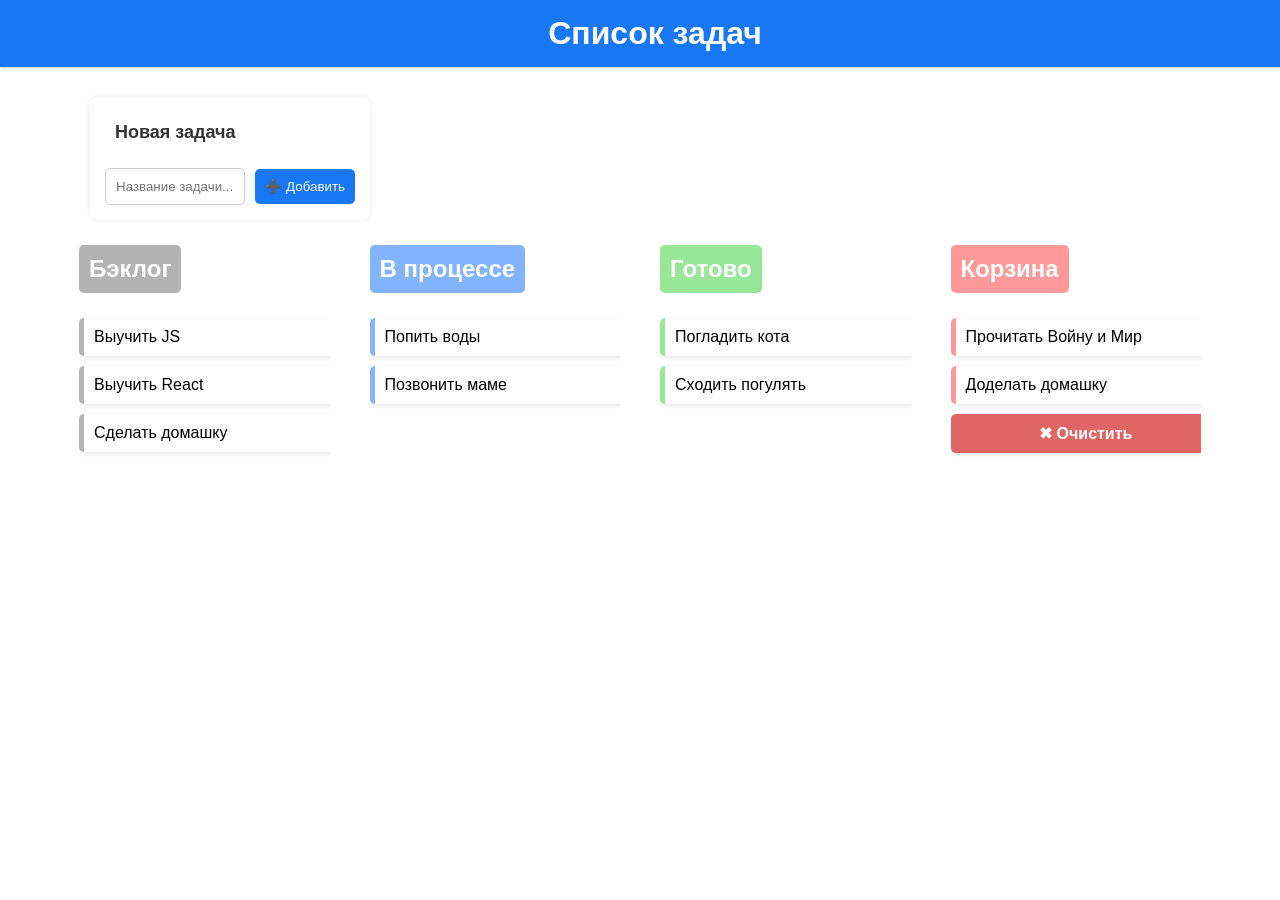
==== index.html @ 0a954dc6 "feat: added html and css files" ====
<!DOCTYPE html>
<html lang="ru">
<head>
    <meta charset="UTF-8">
    <meta name="viewport" content="width=device-width, initial-scale=1.0">
    <title>Список задач</title>
    <link rel="stylesheet" href="styles.css">
</head>
<body>
    <div class="container">
        <h1>Список задач</h1>
        <div class="new-task-window">
            <h2>Новая задача</h2>
            <div class="new-task">
                <input type="text" id="taskInput" placeholder="Название задачи...">
                <button onclick="addTask()">➕ Добавить</button>
            </div>
        </div>
        <div class="task-board">
            <div class="column backlog">
                <h2>Бэклог</h2>
                <div class="tasks-container" id="backlog">
                    <div class="task">Выучить JS</div>
                    <div class="task">Выучить React</div>
                    <div class="task">Сделать домашку</div>
                </div>
            </div>
            <div class="column in-progress">
                <h2>В процессе</h2>
                <div class="tasks-container" id="inProgress">
                    <div class="task">Попить воды</div>
                    <div class="task">Позвонить маме</div>
                </div>
            </div>
            <div class="column done">
                <h2>Готово</h2>
                <div class="tasks-container" id="done">
                    <div class="task">Погладить кота</div>
                    <div class="task">Сходить погулять</div>
                </div>
            </div>
            <div class="column trash">
                <h2>Корзина</h2>
                <div class="tasks-container" id="trashContainer">
                    <div class="task">Прочитать Войну и Мир</div>
                    <div class="task">Доделать домашку</div>
                    <div class="task clear-task" onclick="clearTrash()">✖ Очистить</div>
                </div>
            </div>
        </div>
    </div>

</body>
</html>
---- styles.css ----
body {
    font-family: Arial, sans-serif;
    background-color: white;
    margin: 0;
    padding: 0;
    overflow: hidden;
}
  
.container {
    width: 100%;
    max-width: 100%;
    margin: 0 auto;
    text-align: center;
    height: 100vh;
    display: flex;
    flex-direction: column;
    justify-content: flex-start;
    overflow: hidden;
}

h1 {
    background-color: #1877f2;
    color: white;
    padding: 15px;
    margin: 0;
    text-align: center;
    width: 100%;
    box-shadow: 0 2px 4px rgba(0, 0, 0, 0.1);
    position: sticky;
    top: 0;
    z-index: 1000;
}

.new-task-window {
    background: white;
    padding: 15px;
    border-radius: 8px;
    box-shadow: 0 0 5px rgba(0, 0, 0, 0.1);
    width: 250px;
    text-align: left;
    align-self: flex-start;
    margin-left: 90px;
    margin-top: 30px;
}
.new-task-window h2 {
    margin-top: 0;
    font-size: 18px;
    color: #333;
}
.new-task {
    display: flex;
    gap: 10px;
    align-items: center;
}

.new-task input {
    width: 60%;
    padding: 10px;
    border: 1px solid #ccc;
    border-radius: 5px;
}
.new-task button {
    background-color: #1877f2;
    color: white;
    border: none;
    padding: 10px;
    border-radius: 5px;
    cursor: pointer;
    flex-shrink: 0;
    transition: background-color 0.3s ease;
}
.new-task button:hover {
    background-color: #1464c8;
}

.task-board {
    display: flex;
    gap: 10px;
    padding: 10px 20px;
    width: 90%; 
    margin: 0 auto; 
    height: calc(100vh - 200px);
    overflow: hidden;
}
.column {
    background: transparent;
    padding: 15px;
    border-radius: 8px;
    min-height: 300px;
    display: flex;
    flex-direction: column;
    align-items: flex-start;
    position: relative;
    overflow: hidden;
    flex: 1; 
}

h2 {
    margin-top: 0;
    padding: 10px;
    border-radius: 5px;
    background-color: transparent;
    color: white;
    font-weight: bold;
}
.backlog h2 { background-color: #b3b3b3; }
.in-progress h2 { background-color: #81b3ff; }
.done h2 { background-color: #98e698; }
.trash h2 { background-color: #ff9999; }
.tasks-container {
    flex-grow: 1;
    width: 100%;
    display: flex;
    flex-direction: column;
    align-items: flex-start;
    overflow: hidden;
}

.task {
    padding: 10px;
    margin: 5px 0;
    border-radius: 5px;
    cursor: grab;
    width: 100%;
    text-align: left;
    user-select: none;
    background-color: white;
    border-left: 5px solid;
    box-shadow: 0 2px 4px rgba(0, 0, 0, 0.1);
}
.backlog .task { border-left-color: #b3b3b3; }
.in-progress .task { border-left-color: #81b3ff; }
.done .task { border-left-color: #98e698; }
.trash .task { border-left-color: #ff9999; }
.clear-task {
    background-color: #e06666; 
    color: white;            
    cursor: pointer;
    text-align: center;
    font-weight: bold;
    border: none;            
    border-radius: 5px;      
    padding: 10px;          
}
.clear-task:hover {
    background-color: #cc4c4c;
}
@media (max-width: 768px) {
    .task-board {
        flex-direction: column;
        height: auto;
    }
    .column {
        width: 100%;
    }
    .new-task-window {
        width: 90%;
        margin: 20px auto;
    }
}
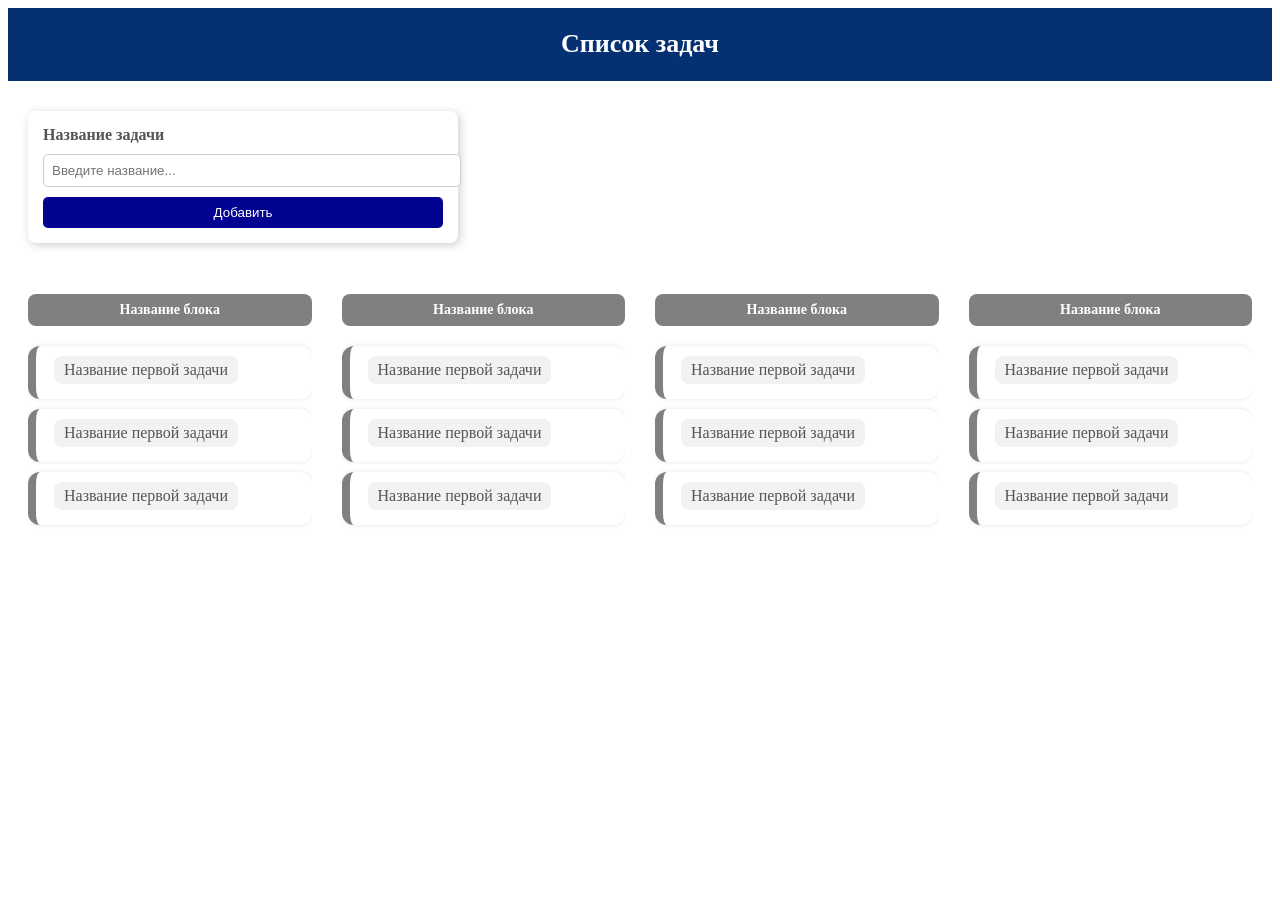
==== commit 83e937ce: "Добавление изменения laba2" ====
--- a/index.html
+++ b/index.html
@@ -1,54 +1,14 @@
 <!DOCTYPE html>
 <html lang="ru">
-<head>
-    <meta charset="UTF-8">
-    <meta name="viewport" content="width=device-width, initial-scale=1.0">
+  <head>
+    <meta charset="UTF-8" />
+    <meta name="viewport" content="width=device-width, initial-scale=1.0" />
     <title>Список задач</title>
-    <link rel="stylesheet" href="styles.css">
-</head>
-<body>
+    <link rel="stylesheet" href="css/styles.css" />
+  </head>
+  <body>
     <div class="container">
-        <h1>Список задач</h1>
-        <div class="new-task-window">
-            <h2>Новая задача</h2>
-            <div class="new-task">
-                <input type="text" id="taskInput" placeholder="Название задачи...">
-                <button onclick="addTask()">➕ Добавить</button>
-            </div>
-        </div>
-        <div class="task-board">
-            <div class="column backlog">
-                <h2>Бэклог</h2>
-                <div class="tasks-container" id="backlog">
-                    <div class="task">Выучить JS</div>
-                    <div class="task">Выучить React</div>
-                    <div class="task">Сделать домашку</div>
-                </div>
-            </div>
-            <div class="column in-progress">
-                <h2>В процессе</h2>
-                <div class="tasks-container" id="inProgress">
-                    <div class="task">Попить воды</div>
-                    <div class="task">Позвонить маме</div>
-                </div>
-            </div>
-            <div class="column done">
-                <h2>Готово</h2>
-                <div class="tasks-container" id="done">
-                    <div class="task">Погладить кота</div>
-                    <div class="task">Сходить погулять</div>
-                </div>
-            </div>
-            <div class="column trash">
-                <h2>Корзина</h2>
-                <div class="tasks-container" id="trashContainer">
-                    <div class="task">Прочитать Войну и Мир</div>
-                    <div class="task">Доделать домашку</div>
-                    <div class="task clear-task" onclick="clearTrash()">✖ Очистить</div>
-                </div>
-            </div>
-        </div>
-    </div>
-
-</body>
+    
+    <script src="../src/main.js" type="module" defer></script>
+  </body>
 </html>
--- a/css/styles.css
+++ b/css/styles.css
@@ -0,0 +1,178 @@
+
+.task-board {
+  display: flex;
+  flex-direction: column;
+  justify-content: flex-start;
+  gap: 20px;
+  padding: 20px;
+  width: 100%;
+  box-sizing: border-box;
+}
+
+.taskboard {
+  background: #053071;
+  color: white;
+  text-align: center;
+  padding: 4px 0;
+  font-size: 13px;
+  width: 100%;
+  box-sizing: border-box;
+}
+
+.top-row {
+  display: flex;
+  justify-content: flex-start;
+  align-items: flex-start;
+  gap: 30px;
+  width: 100%;
+  box-sizing: border-box;
+}
+
+.new-task-modal {
+  width: 100%;
+  max-width: 400px;
+  background: white;
+  padding: 15px;
+  border-radius: 8px;
+  box-shadow: 2px 2px 10px rgba(0, 0, 0, 0.2);
+  display: flex;
+  flex-direction: column;
+  align-items: stretch;
+  gap: 10px;
+  margin-top: 10px;
+}
+
+.new-task-modal h2 {
+  margin: 0;
+  font-size: 16px;
+  text-align: left;
+  color: #565555;
+}
+
+
+.new-task-modal input {
+  width: 100%;
+  padding: 8px;
+  border: 1px solid #ccc;
+  border-radius: 5px;
+}
+
+.new-task-modal button {
+  padding: 8px 15px;
+  border: none;
+  background: rgb(3, 3, 145);
+  color: white;
+  cursor: pointer;
+  border-radius: 5px;
+  width: 100%;
+}
+
+
+.tasks-row {
+  display: flex;
+  justify-content: space-between;
+  gap: 30px;
+  flex-wrap: nowrap;
+  width: 100%;
+  margin-top: 20px;
+}
+
+.column {
+  flex: 1;
+  max-width: 400px;
+  display: flex;
+  flex-direction: column;
+  align-items: stretch;
+  gap: 10px;
+}
+
+.column h2 {
+  font-size: 14px;
+  padding: 8px 15px;
+  border-radius: 8px;
+  margin-bottom: 10px;
+  background: #808080;
+  color: white;
+  text-align: center;
+  width: 100%;
+  box-sizing: border-box;
+}
+
+ul {
+  list-style: none;
+  margin: 0;
+  padding: 0;
+  width: 100%;
+}
+
+
+.column li {
+  padding: 10px 18px;
+  border-radius: 12px; 
+  box-shadow: 0 0 5px rgba(0, 0, 0, 0.1);
+  background: white;
+  font-size: 14px;
+  text-align: left; 
+  white-space: nowrap;
+  overflow: hidden;
+  text-overflow: ellipsis;
+  position: relative;
+  cursor: grab;
+  display: flex;
+  align-items: center;
+  justify-content: flex-start; 
+  gap: 10px;
+  border-left: 8px solid #808080;
+  margin-bottom: 10px; 
+}
+
+
+.task-title {
+  display: block;
+  background: #f2f2f2;  
+  padding: 5px 10px;
+  border-radius: 8px; 
+  font-size: 16px;
+  color: #565555;  
+  margin-bottom: 5px;  
+}
+
+.column {
+  flex: 1;
+  max-width: 400px;
+  display: flex;
+  flex-direction: column;
+  align-items: stretch;
+  gap: 10px;
+  transition: all 0.3s ease; 
+  overflow: hidden; 
+  height: auto; 
+}
+
+.column h2 {
+  font-size: 14px;
+  padding: 8px 15px;
+  border-radius: 8px;
+  margin-bottom: 10px;
+  background: #808080;
+  color: white;
+  text-align: center;
+  width: 100%;
+  box-sizing: border-box;
+}
+
+
+.tasks-container {
+  transition: all 0.3s ease; 
+  display: block;
+}
+
+
+.column[style="height: 0px;"] .tasks-container {
+  display: none; 
+}
+
+
+.column .tasks-container[style="display: none;"] {
+  display: none !important;
+}
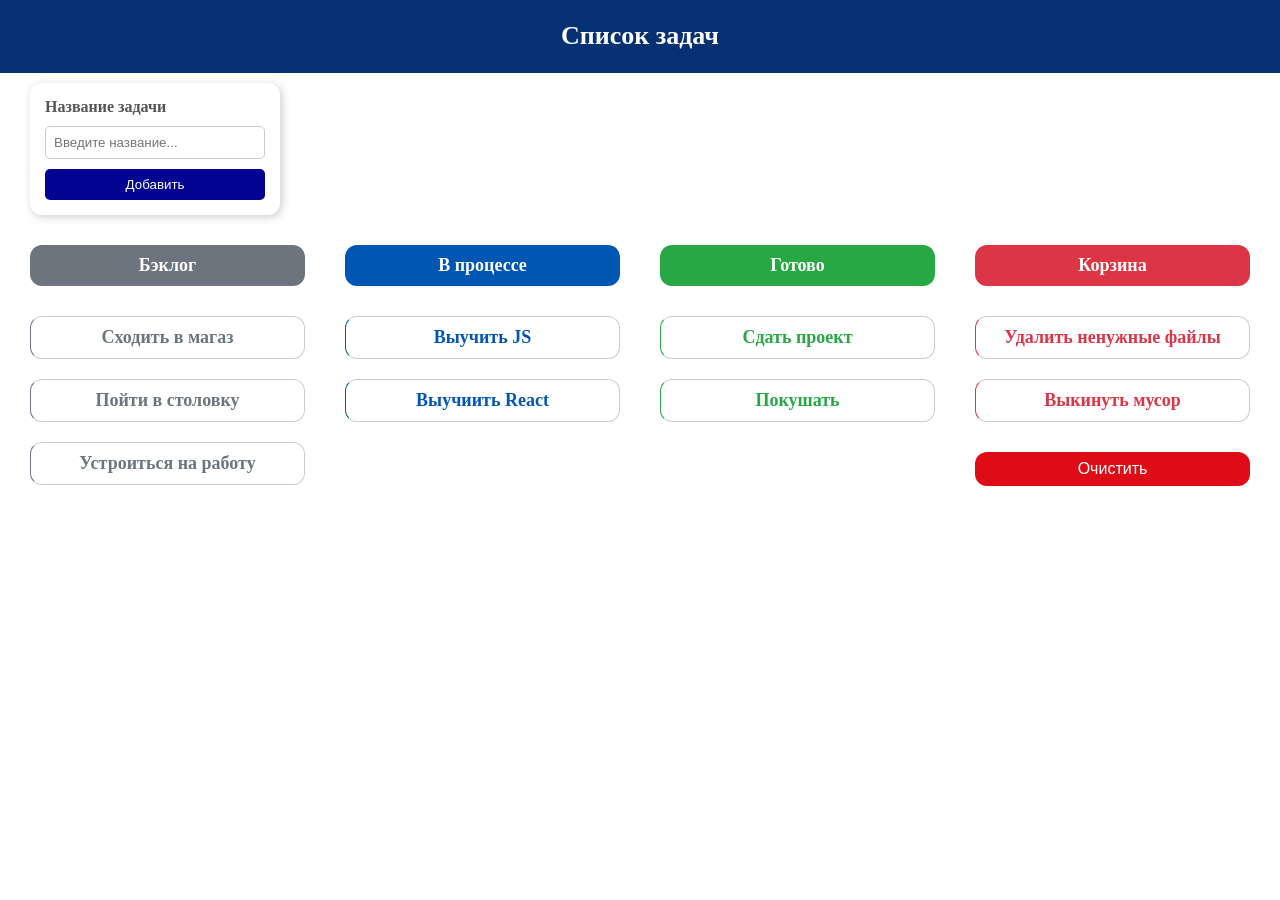
==== commit 8cc9a4e8: "feat: html splitted" ====
--- a/index.html
+++ b/index.html
@@ -9,6 +9,6 @@
   <body>
     <div class="container">
     
-    <script src="../src/main.js" type="module" defer></script>
+    <script src="src/main.js" type="module" defer></script>
   </body>
 </html>
--- a/css/styles.css
+++ b/css/styles.css
@@ -1,46 +1,129 @@
+body {
+  margin: 0;
+}
 
 .task-board {
   display: flex;
-  flex-direction: column;
-  justify-content: flex-start;
-  gap: 20px;
+  justify-content: flex-start; 
+  align-items: flex-start;
+  gap: 20px;  
+  width: 100%;
   padding: 20px;
-  width: 100%;
   box-sizing: border-box;
 }
 
-.taskboard {
-  background: #053071;
-  color: white;
-  text-align: center;
-  padding: 4px 0;
-  font-size: 13px;
-  width: 100%;
+
+.column {
+  flex: 1;
+  display: flex;
+  flex-direction: column;
+  gap: 10px; 
+  padding: 10px;
+  border-radius: 12px;
+  background-color: transparent;
+  border: none;
   box-sizing: border-box;
 }
 
-.top-row {
-  display: flex;
-  justify-content: flex-start;
-  align-items: flex-start;
-  gap: 30px;
+.column h2 {
+  font-size: 18px;
+  font-weight: bold;
+  padding: 10px;
+  text-align: center;
+  border-radius: 12px;
+  color: white;
+  margin: 0;
+  margin-bottom: 20px;
+  width: 100%; 
+  box-sizing: border-box;
+}
+
+
+.column.backlog h2 { background-color: #6c757d; }
+.column.processing h2 { background-color: #0056b3; }
+.column.done h2 { background-color: #28a745; }
+.column.basket h2 { background-color: #dc3545; }
+
+
+ul {
+  list-style: none;
+  margin: 0;
+  padding: 0;
   width: 100%;
+  min-height: 70px;
+}
+
+.column li {
+  font-size: 18px;
+  font-weight: bold;
+  text-align: center;
+  padding: 10px;
+  border-radius: 12px;
+  width: 100%;
+  background: none;
+  border-left: 8px solid transparent;
+  margin-bottom: 20px; 
+  border: 1px solid #ccc; 
   box-sizing: border-box;
+}
+
+
+.column.backlog li { border-left-color: #6c757d; color: #6c757d; }
+.column.processing li { border-left-color: #0056b3; color: #0056b3; }
+.column.done li { border-left-color: #28a745; color: #28a745; }
+.column.basket li { border-left-color: #dc3545; color: #dc3545; }
+
+.btn.clear {
+  padding: 8px 15px;
+  background-color: rgb(222, 12, 22); 
+  color: white;
+  border: none;
+  border-radius: 12px;
+  cursor: pointer;
+  text-align: center;
+  width: 100%; 
+  font-size: 16px;
+  display: inline-block;
+  
+}
+
+.btn.clear:hover {
+  background-color: #dc3545; 
+}
+.btn.clear:focus {
+  outline: none; 
+}
+
+.form-container {
+  display: block; 
+  gap: 10px;
+  background: white;
+  padding: 15px;
+  border-radius: 12px;
+  box-shadow: 0 0 10px rgba(0, 0, 0, 0.1);
+  width: 100%;
+  max-width: 220px; 
+  box-sizing: border-box;
+  margin-bottom: 20px; 
+  
+
 }
 
 .new-task-modal {
   width: 100%;
-  max-width: 400px;
+  max-width: 220px; 
   background: white;
   padding: 15px;
-  border-radius: 8px;
+  border-radius: 12px;
   box-shadow: 2px 2px 10px rgba(0, 0, 0, 0.2);
   display: flex;
   flex-direction: column;
   align-items: stretch;
   gap: 10px;
   margin-top: 10px;
+  margin-left: 30px;
 }
+
 
 .new-task-modal h2 {
   margin: 0;
@@ -49,9 +132,8 @@
   color: #565555;
 }
 
-
 .new-task-modal input {
-  width: 100%;
+  
   padding: 8px;
   border: 1px solid #ccc;
   border-radius: 5px;
@@ -68,111 +150,27 @@
 }
 
 
-.tasks-row {
-  display: flex;
-  justify-content: space-between;
-  gap: 30px;
-  flex-wrap: nowrap;
-  width: 100%;
-  margin-top: 20px;
-}
-
-.column {
-  flex: 1;
-  max-width: 400px;
-  display: flex;
-  flex-direction: column;
-  align-items: stretch;
-  gap: 10px;
-}
-
-.column h2 {
-  font-size: 14px;
-  padding: 8px 15px;
-  border-radius: 8px;
-  margin-bottom: 10px;
-  background: #808080;
+.taskboard {
+  background: #053071;
   color: white;
   text-align: center;
-  width: 100%;
-  box-sizing: border-box;
-}
-
-ul {
-  list-style: none;
-  margin: 0;
-  padding: 0;
-  width: 100%;
-}
-
-
-.column li {
-  padding: 10px 18px;
-  border-radius: 12px; 
-  box-shadow: 0 0 5px rgba(0, 0, 0, 0.1);
-  background: white;
-  font-size: 14px;
-  text-align: left; 
-  white-space: nowrap;
-  overflow: hidden;
-  text-overflow: ellipsis;
-  position: relative;
-  cursor: grab;
-  display: flex;
-  align-items: center;
-  justify-content: flex-start; 
-  gap: 10px;
-  border-left: 8px solid #808080;
-  margin-bottom: 10px; 
-}
-
-
-.task-title {
-  display: block;
-  background: #f2f2f2;  
-  padding: 5px 10px;
-  border-radius: 8px; 
-  font-size: 16px;
-  color: #565555;  
-  margin-bottom: 5px;  
-}
-
-.column {
-  flex: 1;
-  max-width: 400px;
-  display: flex;
-  flex-direction: column;
-  align-items: stretch;
-  gap: 10px;
-  transition: all 0.3s ease; 
-  overflow: hidden; 
-  height: auto; 
-}
-
-.column h2 {
-  font-size: 14px;
-  padding: 8px 15px;
-  border-radius: 8px;
-  margin-bottom: 10px;
-  background: #808080;
-  color: white;
-  text-align: center;
+  padding: 4px 0;
+  font-size: 13px;
   width: 100%;
   box-sizing: border-box;
 }
 
 
-.tasks-container {
-  transition: all 0.3s ease; 
-  display: block;
+.form-container-wrapper {
+  display: flex;
+  flex-direction: column;
+  gap: 20px;
+  width: 100%;
+  max-width: 300px; 
+  box-sizing: border-box;
+  padding-left: 30; 
 }
 
-
-.column[style="height: 0px;"] .tasks-container {
-  display: none; 
+.task-board .column.backlog {
+  padding-left: 30; 
 }
-
-
-.column .tasks-container[style="display: none;"] {
-  display: none !important;
-}
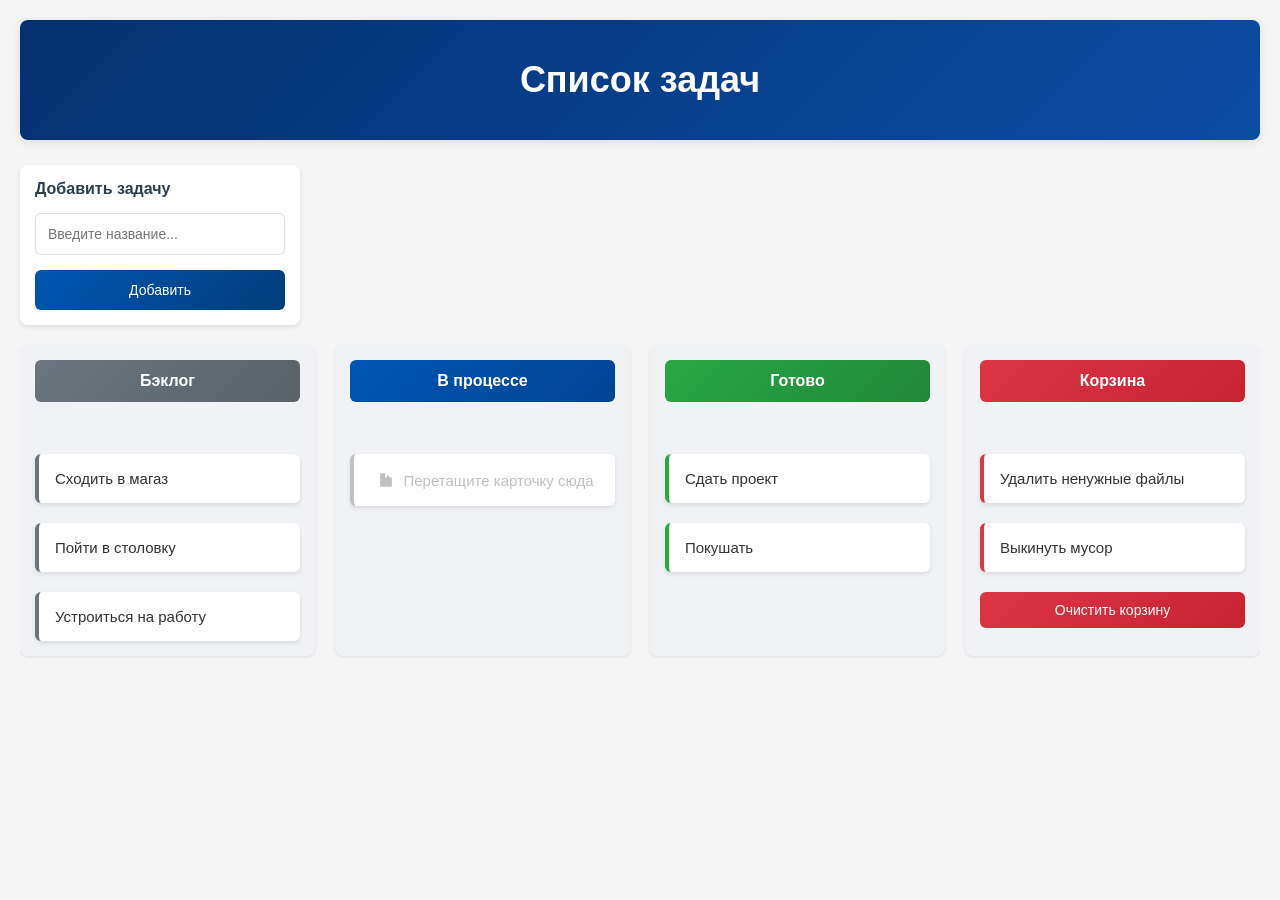
==== commit 4bad7386: "feat: html splitted" ====
--- a/index.html
+++ b/index.html
@@ -7,8 +7,7 @@
     <link rel="stylesheet" href="css/styles.css" />
   </head>
   <body>
-    <div class="container">
-    
+    <div class="container"></div>
     <script src="src/main.js" type="module" defer></script>
   </body>
 </html>
--- a/css/styles.css
+++ b/css/styles.css
@@ -1,176 +1,214 @@
 body {
   margin: 0;
-}
-
-.task-board {
-  display: flex;
-  justify-content: flex-start; 
-  align-items: flex-start;
-  gap: 20px;  
+  font-family: Arial, sans-serif;
+  color: #333;
+  background-color: #f5f5f5;
+}
+
+.container {
   width: 100%;
   padding: 20px;
   box-sizing: border-box;
 }
 
+.taskboard {
+  background: linear-gradient(135deg, #053071 0%, #0a4da3 100%);
+  color: white;
+  text-align: center;
+  padding: 15px 0;
+  font-size: 18px;
+  font-weight: 600;
+  margin-bottom: 25px;
+  border-radius: 8px;
+  box-shadow: 0 2px 10px rgba(0,0,0,0.1);
+}
+
+.form-container-wrapper {
+  width: 100%;
+  max-width: 280px;
+  margin: 25px auto;
+}
+
+.new-task-modal {
+  width: 250px;
+  padding: 15px;
+  margin-bottom: 20px;
+  background: white;
+  border-radius: 8px;
+  box-shadow: 0 2px 5px rgba(0,0,0,0.1);
+}
+
+.new-task-modal h2 {
+  margin: 0 0 15px 0;
+  font-size: 16px;
+  color: #2c3e50;
+  font-weight: 600;
+}
+
+.new-task-modal input {
+  padding: 12px;
+  border: 1px solid #ddd;
+  border-radius: 6px;
+  width: 100%;
+  box-sizing: border-box;
+  font-size: 14px;
+  margin-bottom: 15px;
+}
+
+.new-task-modal button {
+  padding: 12px;
+  border: none;
+  background: linear-gradient(135deg, #0056b3 0%, #003d7a 100%);
+  color: white;
+  cursor: pointer;
+  border-radius: 6px;
+  font-weight: 500;
+  font-size: 14px;
+  width: 100%;
+}
+
+
+.task-board {
+  display: flex;
+  justify-content: space-between;
+  gap: 20px;
+  width: 100%;
+  overflow-x: auto;
+  padding-bottom: 15px;
+}
 
 .column {
   flex: 1;
+  min-width: 240px;
+  background: #f0f2f5;
+  border-radius: 8px;
+  box-shadow: 0 1px 3px rgba(0,0,0,0.1);
   display: flex;
   flex-direction: column;
-  gap: 10px; 
-  padding: 10px;
-  border-radius: 12px;
-  background-color: transparent;
-  border: none;
-  box-sizing: border-box;
+  padding: 15px;
 }
 
 .column h2 {
-  font-size: 18px;
-  font-weight: bold;
-  padding: 10px;
-  text-align: center;
-  border-radius: 12px;
-  color: white;
-  margin: 0;
-  margin-bottom: 20px;
-  width: 100%; 
-  box-sizing: border-box;
-}
-
-
-.column.backlog h2 { background-color: #6c757d; }
-.column.processing h2 { background-color: #0056b3; }
-.column.done h2 { background-color: #28a745; }
-.column.basket h2 { background-color: #dc3545; }
-
-
-ul {
-  list-style: none;
-  margin: 0;
+  color: white;
+  padding: 12px;
+  margin: 0 0 20px 0;
+  text-align: center;
+  font-size: 16px;
+  border-radius: 6px;
+}
+
+
+.tasks-container {
   padding: 0;
-  width: 100%;
-  min-height: 70px;
-}
-
-.column li {
-  font-size: 18px;
-  font-weight: bold;
-  text-align: center;
-  padding: 10px;
-  border-radius: 12px;
-  width: 100%;
-  background: none;
-  border-left: 8px solid transparent;
-  margin-bottom: 20px; 
-  border: 1px solid #ccc; 
-  box-sizing: border-box;
-}
-
-
-.column.backlog li { border-left-color: #6c757d; color: #6c757d; }
-.column.processing li { border-left-color: #0056b3; color: #0056b3; }
-.column.done li { border-left-color: #28a745; color: #28a745; }
-.column.basket li { border-left-color: #dc3545; color: #dc3545; }
-
-.btn.clear {
-  padding: 8px 15px;
-  background-color: rgb(222, 12, 22); 
-  color: white;
-  border: none;
-  border-radius: 12px;
-  cursor: pointer;
-  text-align: center;
-  width: 100%; 
-  font-size: 16px;
-  display: inline-block;
-  
-}
-
-.btn.clear:hover {
-  background-color: #dc3545; 
-}
-.btn.clear:focus {
-  outline: none; 
-}
-
-.form-container {
-  display: block; 
-  gap: 10px;
-  background: white;
-  padding: 15px;
-  border-radius: 12px;
-  box-shadow: 0 0 10px rgba(0, 0, 0, 0.1);
-  width: 100%;
-  max-width: 220px; 
-  box-sizing: border-box;
-  margin-bottom: 20px; 
-  
-
-}
-
-.new-task-modal {
-  width: 100%;
-  max-width: 220px; 
-  background: white;
-  padding: 15px;
-  border-radius: 12px;
-  box-shadow: 2px 2px 10px rgba(0, 0, 0, 0.2);
-  display: flex;
-  flex-direction: column;
-  align-items: stretch;
-  gap: 10px;
-  margin-top: 10px;
-  margin-left: 30px;
-}
-
-
-.new-task-modal h2 {
-  margin: 0;
-  font-size: 16px;
-  text-align: left;
-  color: #565555;
-}
-
-.new-task-modal input {
-  
-  padding: 8px;
-  border: 1px solid #ccc;
-  border-radius: 5px;
-}
-
-.new-task-modal button {
-  padding: 8px 15px;
-  border: none;
-  background: rgb(3, 3, 145);
-  color: white;
-  cursor: pointer;
-  border-radius: 5px;
-  width: 100%;
-}
-
-
-.taskboard {
-  background: #053071;
-  color: white;
-  text-align: center;
-  padding: 4px 0;
-  font-size: 13px;
-  width: 100%;
-  box-sizing: border-box;
-}
-
-
-.form-container-wrapper {
   display: flex;
   flex-direction: column;
   gap: 20px;
-  width: 100%;
-  max-width: 300px; 
-  box-sizing: border-box;
-  padding-left: 30; 
-}
-
-.task-board .column.backlog {
-  padding-left: 30; 
-}
+  list-style: none;
+}
+
+.task {
+  padding: 16px;
+  background: white;
+  border-radius: 6px;
+  box-shadow: 0 2px 4px rgba(0,0,0,0.1);
+  border-left: 4px solid #007bff;
+  font-size: 15px;
+  transition: all 0.2s ease;
+  cursor: grab;
+  margin-bottom: 20px;
+  list-style: none; 
+}
+
+.task:last-child {
+  margin-bottom: 0;
+}
+
+.task:hover {
+  transform: translateY(-3px);
+  box-shadow: 0 4px 8px rgba(0,0,0,0.15);
+}
+
+.task:active {
+  cursor: grabbing;
+  transform: scale(1.02);
+  box-shadow: 0 6px 12px rgba(0,0,0,0.2);
+}
+
+.empty-placeholder {
+  background-color: white;
+  border-radius: 6px;
+  box-shadow: 0 2px 4px rgba(0,0,0,0.1);
+  border-left: 4px solid #c0c0c0;
+  padding: 16px;
+  margin-bottom: 20px;
+  text-align: center;
+  display: flex;
+  align-items: center;
+  justify-content: center;
+  color: #c0c0c0;
+  font-size: 15px;
+  cursor: pointer;
+}
+
+.empty-placeholder::before {
+  content: "";
+  display: inline-block;
+  width: 20px;
+  height: 20px;
+  background-image: url('data:image/svg+xml;utf8,<svg xmlns="http://www.w3.org/2000/svg" viewBox="0 0 24 24" fill="%23c0c0c0"><path d="M20 9h-9V4H5v16h14V9zm-7-3.5L16.5 9H13V5.5z"/><path d="M8 13h8v2H8zm0 4h8v2H8z"/></svg>');
+  background-repeat: no-repeat;
+  background-position: center;
+  margin-right: 8px;
+}
+
+.empty-placeholder p {
+  margin: 0;
+  display: inline;
+}
+
+.clear-button-container {
+  padding: 16px 0 0;
+  margin-top: 20px;
+  text-align: center;
+  border-top: 1px solid #e0e0e0;
+}
+
+.btn.clear {
+  width: 100%;
+  padding: 10px;
+  background: linear-gradient(135deg, #dc3545 0%, #c82333 100%);
+  color: white;
+  border: none;
+  border-radius: 6px;
+  cursor: pointer;
+  font-size: 14px;
+  transition: all 0.2s;
+}
+
+.btn.clear:hover {
+  transform: translateY(-2px);
+  box-shadow: 0 2px 6px rgba(0,0,0,0.2);
+}
+
+.backlog h2 { background: linear-gradient(135deg, #6c757d 0%, #5a6268 100%); }
+.processing h2 { background: linear-gradient(135deg, #0056b3 0%, #004494 100%); }
+.done h2 { background: linear-gradient(135deg, #28a745 0%, #218838 100%); }
+.basket h2 { background: linear-gradient(135deg, #dc3545 0%, #c82333 100%); }
+
+.backlog .task { border-left-color: #6c757d; }
+.processing .task { border-left-color: #0056b3; }
+.done .task { border-left-color: #28a745; }
+.basket .task { border-left-color: #dc3545; }
+
+
+@media (max-width: 768px) {
+  .task-board {
+    flex-direction: column;
+    gap: 20px;
+  }
+  
+  .column {
+    width: 100%;
+    max-width: none;
+  }
+}
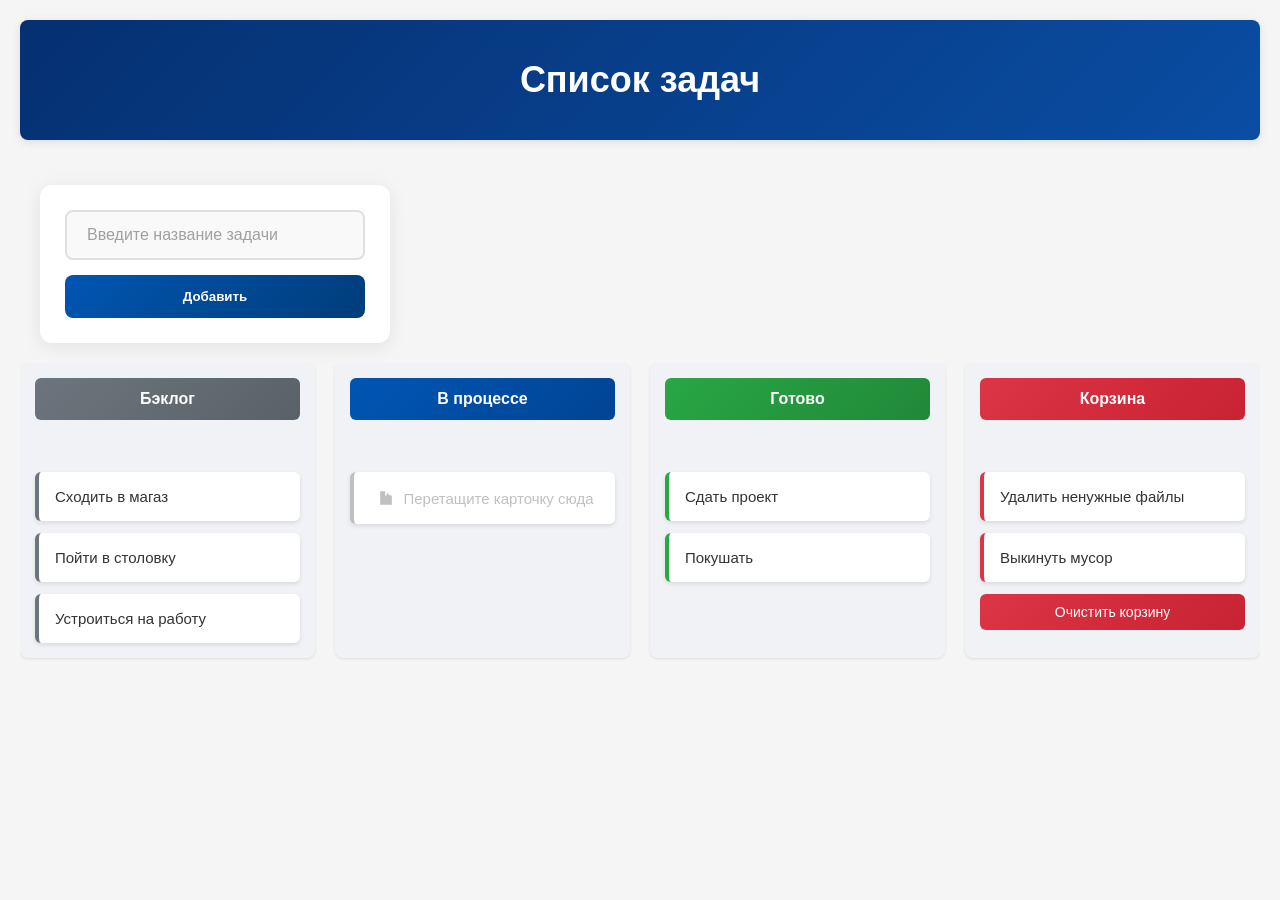
==== commit c23f2d56: "feat: html splitted" ====
--- a/index.html
+++ b/index.html
@@ -8,6 +8,7 @@
   </head>
   <body>
     <div class="container"></div>
+    <div class="clear-button-container"></div>
     <script src="src/main.js" type="module" defer></script>
   </body>
 </html>
--- a/css/styles.css
+++ b/css/styles.css
@@ -23,50 +23,68 @@
   box-shadow: 0 2px 10px rgba(0,0,0,0.1);
 }
 
-.form-container-wrapper {
-  width: 100%;
-  max-width: 280px;
-  margin: 25px auto;
-}
-
-.new-task-modal {
-  width: 250px;
-  padding: 15px;
-  margin-bottom: 20px;
-  background: white;
-  border-radius: 8px;
-  box-shadow: 0 2px 5px rgba(0,0,0,0.1);
-}
-
-.new-task-modal h2 {
-  margin: 0 0 15px 0;
+.form-add-task {
+  display: flex;
+  flex-direction: column;
+  gap: 15px;
+  width: 300px;
+  margin: 20px 0 20px 20px;
+  padding: 25px;
+  background: #fff;
+  border-radius: 12px;
+  box-shadow: 0 4px 20px rgba(0,0,0,0.08);
+  animation: slideIn 0.3s ease-out;
+  float: left;
+}
+@keyframes slideIn {
+  from {
+    opacity: 0;
+    transform: translateY(-20px);
+  }
+  to {
+    opacity: 1;
+    transform: translateY(0);
+  }
+}
+
+.task-input {
+  padding: 14px 20px;
+  border: 2px solid #e0e0e0;
+  border-radius: 8px;
   font-size: 16px;
-  color: #2c3e50;
+  transition: all 0.3s ease;
+  background: #f9f9f9;
+}
+
+.task-input:focus {
+  outline: none;
+  border-color: #0056b3;
+  box-shadow: 0 0 0 3px rgba(0,86,179,0.1);
+}
+
+.task-input::placeholder {
+  color: #a0a0a0;
+}
+
+.task-submit {
+  padding: 14px;
+  background: linear-gradient(135deg, #0056b3 0%, #003d7a 100%);
+  color: white;
+  border: none;
+  border-radius: 8px;
   font-weight: 600;
-}
-
-.new-task-modal input {
-  padding: 12px;
-  border: 1px solid #ddd;
-  border-radius: 6px;
-  width: 100%;
-  box-sizing: border-box;
-  font-size: 14px;
-  margin-bottom: 15px;
-}
-
-.new-task-modal button {
-  padding: 12px;
-  border: none;
-  background: linear-gradient(135deg, #0056b3 0%, #003d7a 100%);
-  color: white;
   cursor: pointer;
-  border-radius: 6px;
-  font-weight: 500;
-  font-size: 14px;
-  width: 100%;
-}
-
+  transition: all 0.3s ease;
+}
+
+.task-submit:hover {
+  transform: translateY(-2px);
+  box-shadow: 0 4px 12px rgba(0,86,179,0.25);
+}
+
+.task-submit:active {
+  transform: translateY(0);
+}
 
 .task-board {
   display: flex;
@@ -74,7 +92,7 @@
   gap: 20px;
   width: 100%;
   overflow-x: auto;
-  padding-bottom: 15px;
+  padding-bottom: 12px;
 }
 
 .column {
@@ -97,12 +115,11 @@
   border-radius: 6px;
 }
 
-
 .tasks-container {
   padding: 0;
   display: flex;
   flex-direction: column;
-  gap: 20px;
+  gap: 12px;
   list-style: none;
 }
 
@@ -115,7 +132,7 @@
   font-size: 15px;
   transition: all 0.2s ease;
   cursor: grab;
-  margin-bottom: 20px;
+  margin-bottom: 12px;
   list-style: none; 
 }
 
@@ -170,7 +187,6 @@
   padding: 16px 0 0;
   margin-top: 20px;
   text-align: center;
-  border-top: 1px solid #e0e0e0;
 }
 
 .btn.clear {
@@ -190,6 +206,11 @@
   box-shadow: 0 2px 6px rgba(0,0,0,0.2);
 }
 
+.btn.clear:disabled {
+  background: #ccc;
+  box-shadow: none;
+}
+
 .backlog h2 { background: linear-gradient(135deg, #6c757d 0%, #5a6268 100%); }
 .processing h2 { background: linear-gradient(135deg, #0056b3 0%, #004494 100%); }
 .done h2 { background: linear-gradient(135deg, #28a745 0%, #218838 100%); }
@@ -200,7 +221,6 @@
 .done .task { border-left-color: #28a745; }
 .basket .task { border-left-color: #dc3545; }
 
-
 @media (max-width: 768px) {
   .task-board {
     flex-direction: column;
@@ -211,4 +231,21 @@
     width: 100%;
     max-width: none;
   }
+  
+  .form-add-task {
+    padding: 20px;
+    margin: 15px auto;
+  }
+}
+
+@media (max-width: 480px) {
+  .task-input {
+    padding: 12px 15px;
+    font-size: 14px;
+  }
+  
+  .task-submit {
+    padding: 12px;
+    font-size: 14px;
+  }
 }
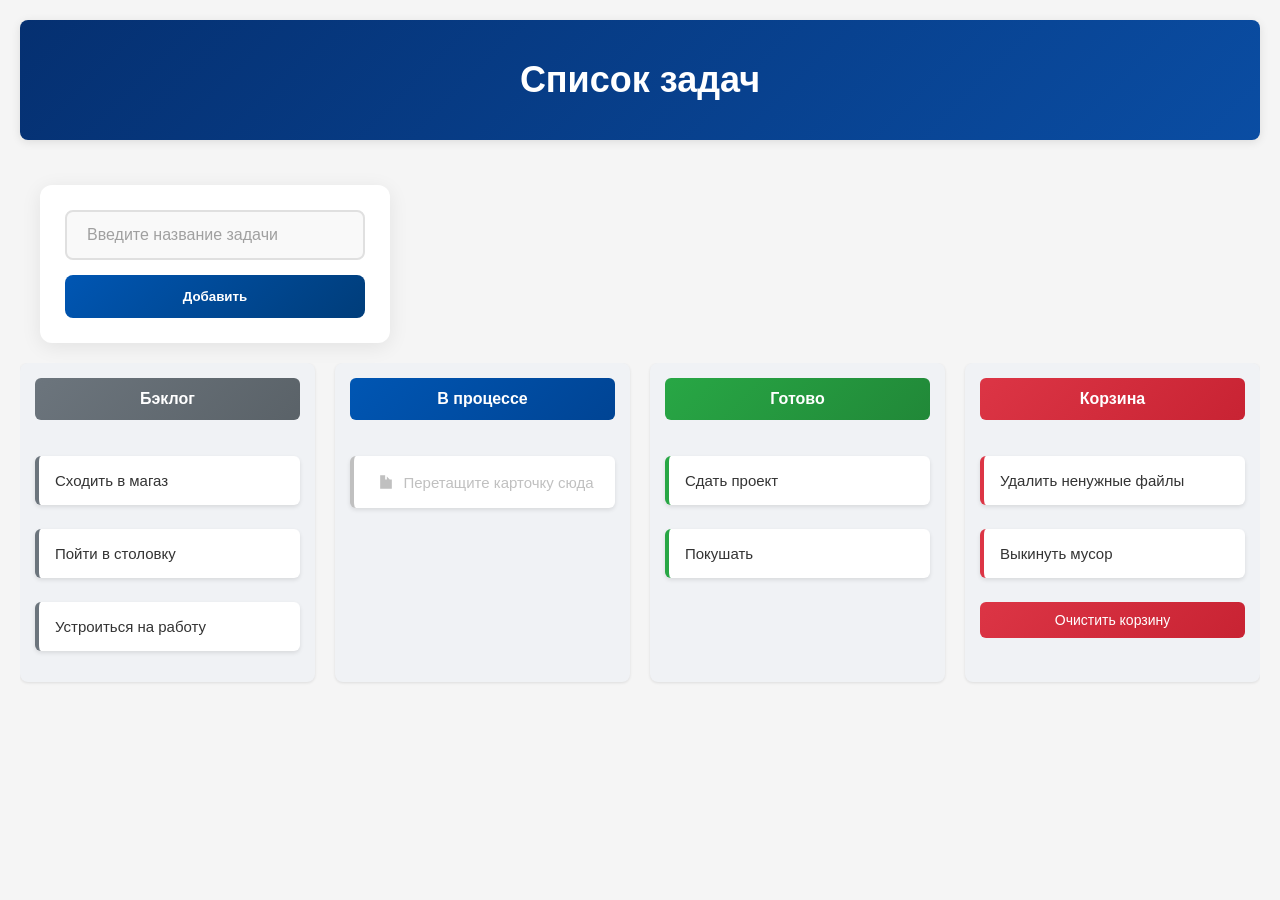
==== commit 1b17178b: "feat: html splitted" ====
--- a/index.html
+++ b/index.html
@@ -8,7 +8,6 @@
   </head>
   <body>
     <div class="container"></div>
-    <div class="clear-button-container"></div>
     <script src="src/main.js" type="module" defer></script>
   </body>
 </html>
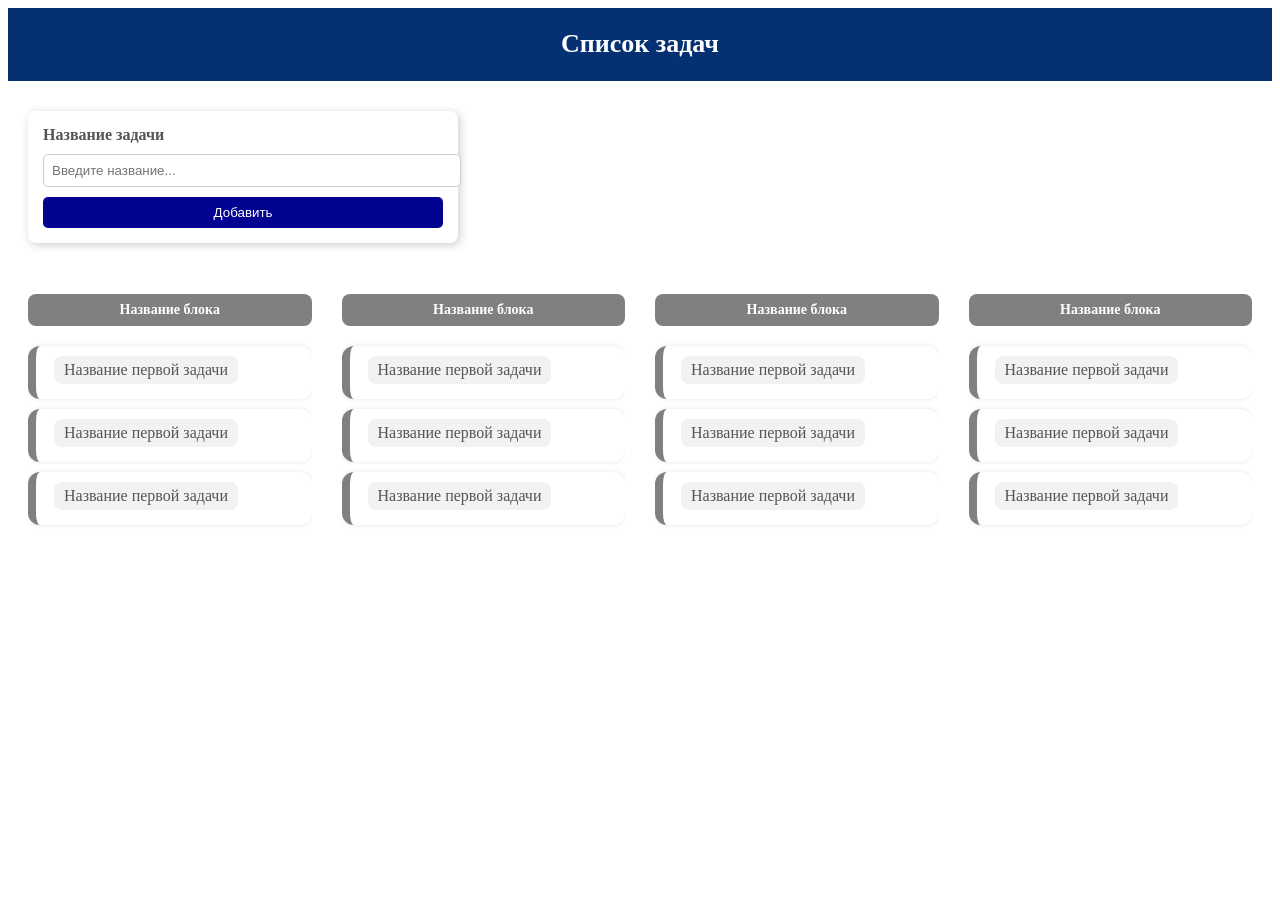
==== commit 32e8a34b: "Merge 807ca0af9e7e9e23c1498f15acc8ec65d5302e79 into 0a954dc6298c283a13885f5d243176417665936d" ====
--- a/index.html
+++ b/index.html
@@ -7,7 +7,8 @@
     <link rel="stylesheet" href="css/styles.css" />
   </head>
   <body>
-    <div class="container"></div>
-    <script src="src/main.js" type="module" defer></script>
+    <div class="container">
+    
+    <script src="../src/main.js" type="module" defer></script>
   </body>
 </html>
--- a/css/styles.css
+++ b/css/styles.css
@@ -1,251 +1,178 @@
-body {
-  margin: 0;
-  font-family: Arial, sans-serif;
-  color: #333;
-  background-color: #f5f5f5;
-}
 
-.container {
+.task-board {
+  display: flex;
+  flex-direction: column;
+  justify-content: flex-start;
+  gap: 20px;
+  padding: 20px;
   width: 100%;
-  padding: 20px;
   box-sizing: border-box;
 }
 
 .taskboard {
-  background: linear-gradient(135deg, #053071 0%, #0a4da3 100%);
+  background: #053071;
   color: white;
   text-align: center;
-  padding: 15px 0;
-  font-size: 18px;
-  font-weight: 600;
-  margin-bottom: 25px;
-  border-radius: 8px;
-  box-shadow: 0 2px 10px rgba(0,0,0,0.1);
+  padding: 4px 0;
+  font-size: 13px;
+  width: 100%;
+  box-sizing: border-box;
 }
 
-.form-add-task {
+.top-row {
+  display: flex;
+  justify-content: flex-start;
+  align-items: flex-start;
+  gap: 30px;
+  width: 100%;
+  box-sizing: border-box;
+}
+
+.new-task-modal {
+  width: 100%;
+  max-width: 400px;
+  background: white;
+  padding: 15px;
+  border-radius: 8px;
+  box-shadow: 2px 2px 10px rgba(0, 0, 0, 0.2);
   display: flex;
   flex-direction: column;
-  gap: 15px;
-  width: 300px;
-  margin: 20px 0 20px 20px;
-  padding: 25px;
-  background: #fff;
-  border-radius: 12px;
-  box-shadow: 0 4px 20px rgba(0,0,0,0.08);
-  animation: slideIn 0.3s ease-out;
-  float: left;
-}
-@keyframes slideIn {
-  from {
-    opacity: 0;
-    transform: translateY(-20px);
-  }
-  to {
-    opacity: 1;
-    transform: translateY(0);
-  }
+  align-items: stretch;
+  gap: 10px;
+  margin-top: 10px;
 }
 
-.task-input {
-  padding: 14px 20px;
-  border: 2px solid #e0e0e0;
-  border-radius: 8px;
+.new-task-modal h2 {
+  margin: 0;
   font-size: 16px;
-  transition: all 0.3s ease;
-  background: #f9f9f9;
+  text-align: left;
+  color: #565555;
 }
 
-.task-input:focus {
-  outline: none;
-  border-color: #0056b3;
-  box-shadow: 0 0 0 3px rgba(0,86,179,0.1);
+
+.new-task-modal input {
+  width: 100%;
+  padding: 8px;
+  border: 1px solid #ccc;
+  border-radius: 5px;
 }
 
-.task-input::placeholder {
-  color: #a0a0a0;
+.new-task-modal button {
+  padding: 8px 15px;
+  border: none;
+  background: rgb(3, 3, 145);
+  color: white;
+  cursor: pointer;
+  border-radius: 5px;
+  width: 100%;
 }
 
-.task-submit {
-  padding: 14px;
-  background: linear-gradient(135deg, #0056b3 0%, #003d7a 100%);
-  color: white;
-  border: none;
-  border-radius: 8px;
-  font-weight: 600;
-  cursor: pointer;
-  transition: all 0.3s ease;
-}
 
-.task-submit:hover {
-  transform: translateY(-2px);
-  box-shadow: 0 4px 12px rgba(0,86,179,0.25);
-}
-
-.task-submit:active {
-  transform: translateY(0);
-}
-
-.task-board {
+.tasks-row {
   display: flex;
   justify-content: space-between;
-  gap: 20px;
+  gap: 30px;
+  flex-wrap: nowrap;
   width: 100%;
-  overflow-x: auto;
-  padding-bottom: 12px;
+  margin-top: 20px;
 }
 
 .column {
   flex: 1;
-  min-width: 240px;
-  background: #f0f2f5;
-  border-radius: 8px;
-  box-shadow: 0 1px 3px rgba(0,0,0,0.1);
+  max-width: 400px;
   display: flex;
   flex-direction: column;
-  padding: 15px;
+  align-items: stretch;
+  gap: 10px;
 }
 
 .column h2 {
+  font-size: 14px;
+  padding: 8px 15px;
+  border-radius: 8px;
+  margin-bottom: 10px;
+  background: #808080;
   color: white;
-  padding: 12px;
-  margin: 0 0 20px 0;
   text-align: center;
-  font-size: 16px;
-  border-radius: 6px;
+  width: 100%;
+  box-sizing: border-box;
 }
 
-.tasks-container {
+ul {
+  list-style: none;
+  margin: 0;
   padding: 0;
+  width: 100%;
+}
+
+
+.column li {
+  padding: 10px 18px;
+  border-radius: 12px; 
+  box-shadow: 0 0 5px rgba(0, 0, 0, 0.1);
+  background: white;
+  font-size: 14px;
+  text-align: left; 
+  white-space: nowrap;
+  overflow: hidden;
+  text-overflow: ellipsis;
+  position: relative;
+  cursor: grab;
+  display: flex;
+  align-items: center;
+  justify-content: flex-start; 
+  gap: 10px;
+  border-left: 8px solid #808080;
+  margin-bottom: 10px; 
+}
+
+
+.task-title {
+  display: block;
+  background: #f2f2f2;  
+  padding: 5px 10px;
+  border-radius: 8px; 
+  font-size: 16px;
+  color: #565555;  
+  margin-bottom: 5px;  
+}
+
+.column {
+  flex: 1;
+  max-width: 400px;
   display: flex;
   flex-direction: column;
-  gap: 12px;
-  list-style: none;
+  align-items: stretch;
+  gap: 10px;
+  transition: all 0.3s ease; 
+  overflow: hidden; 
+  height: auto; 
 }
 
-.task {
-  padding: 16px;
-  background: white;
-  border-radius: 6px;
-  box-shadow: 0 2px 4px rgba(0,0,0,0.1);
-  border-left: 4px solid #007bff;
-  font-size: 15px;
-  transition: all 0.2s ease;
-  cursor: grab;
-  margin-bottom: 12px;
-  list-style: none; 
+.column h2 {
+  font-size: 14px;
+  padding: 8px 15px;
+  border-radius: 8px;
+  margin-bottom: 10px;
+  background: #808080;
+  color: white;
+  text-align: center;
+  width: 100%;
+  box-sizing: border-box;
 }
 
-.task:last-child {
-  margin-bottom: 0;
+
+.tasks-container {
+  transition: all 0.3s ease; 
+  display: block;
 }
 
-.task:hover {
-  transform: translateY(-3px);
-  box-shadow: 0 4px 8px rgba(0,0,0,0.15);
+
+.column[style="height: 0px;"] .tasks-container {
+  display: none; 
 }
 
-.task:active {
-  cursor: grabbing;
-  transform: scale(1.02);
-  box-shadow: 0 6px 12px rgba(0,0,0,0.2);
-}
 
-.empty-placeholder {
-  background-color: white;
-  border-radius: 6px;
-  box-shadow: 0 2px 4px rgba(0,0,0,0.1);
-  border-left: 4px solid #c0c0c0;
-  padding: 16px;
-  margin-bottom: 20px;
-  text-align: center;
-  display: flex;
-  align-items: center;
-  justify-content: center;
-  color: #c0c0c0;
-  font-size: 15px;
-  cursor: pointer;
-}
-
-.empty-placeholder::before {
-  content: "";
-  display: inline-block;
-  width: 20px;
-  height: 20px;
-  background-image: url('data:image/svg+xml;utf8,<svg xmlns="http://www.w3.org/2000/svg" viewBox="0 0 24 24" fill="%23c0c0c0"><path d="M20 9h-9V4H5v16h14V9zm-7-3.5L16.5 9H13V5.5z"/><path d="M8 13h8v2H8zm0 4h8v2H8z"/></svg>');
-  background-repeat: no-repeat;
-  background-position: center;
-  margin-right: 8px;
-}
-
-.empty-placeholder p {
-  margin: 0;
-  display: inline;
-}
-
-.clear-button-container {
-  padding: 16px 0 0;
-  margin-top: 20px;
-  text-align: center;
-}
-
-.btn.clear {
-  width: 100%;
-  padding: 10px;
-  background: linear-gradient(135deg, #dc3545 0%, #c82333 100%);
-  color: white;
-  border: none;
-  border-radius: 6px;
-  cursor: pointer;
-  font-size: 14px;
-  transition: all 0.2s;
-}
-
-.btn.clear:hover {
-  transform: translateY(-2px);
-  box-shadow: 0 2px 6px rgba(0,0,0,0.2);
-}
-
-.btn.clear:disabled {
-  background: #ccc;
-  box-shadow: none;
-}
-
-.backlog h2 { background: linear-gradient(135deg, #6c757d 0%, #5a6268 100%); }
-.processing h2 { background: linear-gradient(135deg, #0056b3 0%, #004494 100%); }
-.done h2 { background: linear-gradient(135deg, #28a745 0%, #218838 100%); }
-.basket h2 { background: linear-gradient(135deg, #dc3545 0%, #c82333 100%); }
-
-.backlog .task { border-left-color: #6c757d; }
-.processing .task { border-left-color: #0056b3; }
-.done .task { border-left-color: #28a745; }
-.basket .task { border-left-color: #dc3545; }
-
-@media (max-width: 768px) {
-  .task-board {
-    flex-direction: column;
-    gap: 20px;
-  }
-  
-  .column {
-    width: 100%;
-    max-width: none;
-  }
-  
-  .form-add-task {
-    padding: 20px;
-    margin: 15px auto;
-  }
-}
-
-@media (max-width: 480px) {
-  .task-input {
-    padding: 12px 15px;
-    font-size: 14px;
-  }
-  
-  .task-submit {
-    padding: 12px;
-    font-size: 14px;
-  }
+.column .tasks-container[style="display: none;"] {
+  display: none !important;
 }
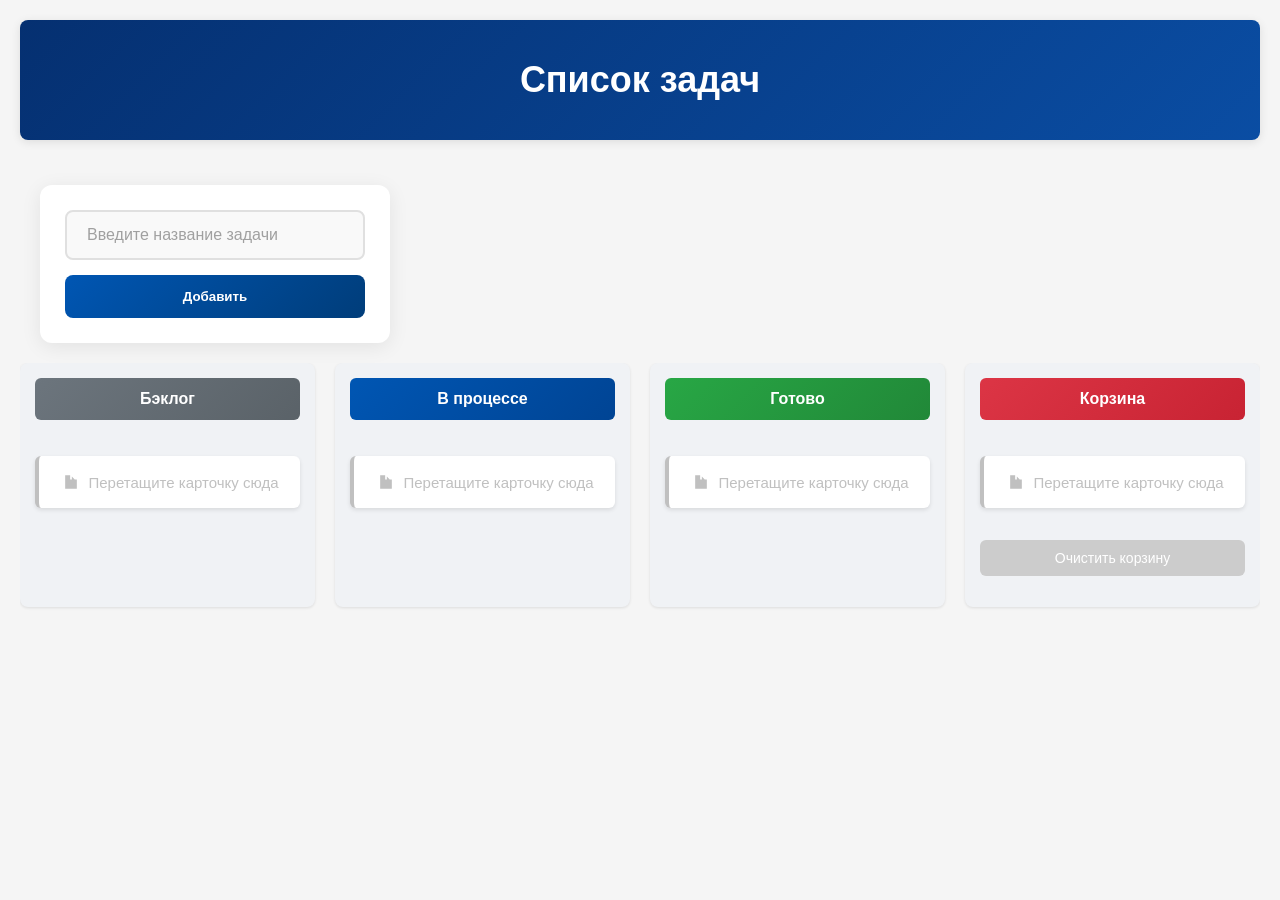
==== commit b13321fb: "Merge e397ebfe128f329edb858c1ca71336fc28821442 into 0a954dc6298c283a13885f5d243176417665936d" ====
--- a/index.html
+++ b/index.html
@@ -7,8 +7,7 @@
     <link rel="stylesheet" href="css/styles.css" />
   </head>
   <body>
-    <div class="container">
-    
-    <script src="../src/main.js" type="module" defer></script>
+    <div class="container"></div>
+    <script src="src/main.js" type="module" defer></script>
   </body>
 </html>
--- a/css/styles.css
+++ b/css/styles.css
@@ -1,178 +1,253 @@
+body {
+  margin: 0;
+  font-family: Arial, sans-serif;
+  color: #333;
+  background-color: #f5f5f5;
+}
+
+.container {
+  width: 100%;
+  padding: 20px;
+  box-sizing: border-box;
+}
+
+.taskboard {
+  background: linear-gradient(135deg, #053071 0%, #0a4da3 100%);
+  color: white;
+  text-align: center;
+  padding: 15px 0;
+  font-size: 18px;
+  font-weight: 600;
+  margin-bottom: 25px;
+  border-radius: 8px;
+  box-shadow: 0 2px 10px rgba(0,0,0,0.1);
+}
+
+.form-add-task {
+  display: flex;
+  flex-direction: column;
+  gap: 15px;
+  width: 300px;
+  margin: 20px 0 20px 20px;
+  padding: 25px;
+  background: #fff;
+  border-radius: 12px;
+  box-shadow: 0 4px 20px rgba(0,0,0,0.08);
+  animation: slideIn 0.3s ease-out;
+  float: left;
+}
+@keyframes slideIn {
+  from {
+    opacity: 0;
+    transform: translateY(-20px);
+  }
+  to {
+    opacity: 1;
+    transform: translateY(0);
+  }
+}
+
+.task-input {
+  padding: 14px 20px;
+  border: 2px solid #e0e0e0;
+  border-radius: 8px;
+  font-size: 16px;
+  transition: all 0.3s ease;
+  background: #f9f9f9;
+}
+
+.task-input:focus {
+  outline: none;
+  border-color: #0056b3;
+  box-shadow: 0 0 0 3px rgba(0,86,179,0.1);
+}
+
+.task-input::placeholder {
+  color: #a0a0a0;
+}
+
+.task-submit {
+  padding: 14px;
+  background: linear-gradient(135deg, #0056b3 0%, #003d7a 100%);
+  color: white;
+  border: none;
+  border-radius: 8px;
+  font-weight: 600;
+  cursor: pointer;
+  transition: all 0.3s ease;
+}
+
+.task-submit:hover {
+  transform: translateY(-2px);
+  box-shadow: 0 4px 12px rgba(0,86,179,0.25);
+}
+
+.task-submit:active {
+  transform: translateY(0);
+}
 
 .task-board {
   display: flex;
-  flex-direction: column;
-  justify-content: flex-start;
+  justify-content: space-between;
   gap: 20px;
-  padding: 20px;
   width: 100%;
-  box-sizing: border-box;
-}
-
-.taskboard {
-  background: #053071;
-  color: white;
-  text-align: center;
-  padding: 4px 0;
-  font-size: 13px;
-  width: 100%;
-  box-sizing: border-box;
-}
-
-.top-row {
-  display: flex;
-  justify-content: flex-start;
-  align-items: flex-start;
-  gap: 30px;
-  width: 100%;
-  box-sizing: border-box;
-}
-
-.new-task-modal {
-  width: 100%;
-  max-width: 400px;
-  background: white;
-  padding: 15px;
-  border-radius: 8px;
-  box-shadow: 2px 2px 10px rgba(0, 0, 0, 0.2);
-  display: flex;
-  flex-direction: column;
-  align-items: stretch;
-  gap: 10px;
-  margin-top: 10px;
-}
-
-.new-task-modal h2 {
-  margin: 0;
-  font-size: 16px;
-  text-align: left;
-  color: #565555;
-}
-
-
-.new-task-modal input {
-  width: 100%;
-  padding: 8px;
-  border: 1px solid #ccc;
-  border-radius: 5px;
-}
-
-.new-task-modal button {
-  padding: 8px 15px;
-  border: none;
-  background: rgb(3, 3, 145);
-  color: white;
-  cursor: pointer;
-  border-radius: 5px;
-  width: 100%;
-}
-
-
-.tasks-row {
-  display: flex;
-  justify-content: space-between;
-  gap: 30px;
-  flex-wrap: nowrap;
-  width: 100%;
-  margin-top: 20px;
+  overflow-x: auto;
+  padding-bottom: 12px;
 }
 
 .column {
   flex: 1;
-  max-width: 400px;
+  min-width: 240px;
+  background: #f0f2f5;
+  border-radius: 8px;
+  box-shadow: 0 1px 3px rgba(0,0,0,0.1);
   display: flex;
   flex-direction: column;
-  align-items: stretch;
-  gap: 10px;
+  padding: 15px;
 }
 
 .column h2 {
+  color: white;
+  padding: 12px;
+  margin: 0 0 20px 0;
+  text-align: center;
+  font-size: 16px;
+  border-radius: 6px;
+}
+
+.tasks-container {
+  padding: 0;
+  display: flex;
+  flex-direction: column;
+  gap: 12px;
+  list-style: none;
+}
+
+.task {
+  padding: 16px;
+  background: white;
+  border-radius: 6px;
+  box-shadow: 0 2px 4px rgba(0,0,0,0.1);
+  border-left: 4px solid #007bff;
+  font-size: 15px;
+  transition: all 0.2s ease;
+  cursor: grab;
+  margin-bottom: 12px;
+  list-style: none; 
+}
+
+.task:last-child {
+  margin-bottom: 0;
+}
+
+.task:hover {
+  transform: translateY(-3px);
+  box-shadow: 0 4px 8px rgba(0,0,0,0.15);
+}
+
+.task:active {
+  cursor: grabbing;
+  transform: scale(1.02);
+  box-shadow: 0 6px 12px rgba(0,0,0,0.2);
+}
+
+.empty-placeholder {
+  background-color: white;
+  border-radius: 6px;
+  box-shadow: 0 2px 4px rgba(0,0,0,0.1);
+  border-left: 4px solid #c0c0c0;
+  padding: 16px;
+  margin-bottom: 20px;
+  text-align: center;
+  display: flex;
+  align-items: center;
+  justify-content: center;
+  color: #c0c0c0;
+  font-size: 15px;
+  cursor: pointer;
+}
+
+.empty-placeholder::before {
+  content: "";
+  display: inline-block;
+  width: 20px;
+  height: 20px;
+  background-image: url('data:image/svg+xml;utf8,<svg xmlns="http://www.w3.org/2000/svg" viewBox="0 0 24 24" fill="%23c0c0c0"><path d="M20 9h-9V4H5v16h14V9zm-7-3.5L16.5 9H13V5.5z"/><path d="M8 13h8v2H8zm0 4h8v2H8z"/></svg>');
+  background-repeat: no-repeat;
+  background-position: center;
+  margin-right: 8px;
+}
+
+.empty-placeholder p {
+  margin: 0;
+  display: inline;
+}
+
+.clear-button-container {
+  padding: 16px 0 0;
+  margin-top: 20px;
+  text-align: center;
+}
+
+.btn.clear {
+  width: 100%;
+  padding: 10px;
+  background: linear-gradient(135deg, #dc3545 0%, #c82333 100%);
+  color: white;
+  border: none;
+  border-radius: 6px;
+  cursor: pointer;
   font-size: 14px;
-  padding: 8px 15px;
-  border-radius: 8px;
-  margin-bottom: 10px;
-  background: #808080;
-  color: white;
-  text-align: center;
-  width: 100%;
-  box-sizing: border-box;
-}
-
-ul {
-  list-style: none;
-  margin: 0;
-  padding: 0;
-  width: 100%;
-}
-
-
-.column li {
-  padding: 10px 18px;
-  border-radius: 12px; 
-  box-shadow: 0 0 5px rgba(0, 0, 0, 0.1);
-  background: white;
-  font-size: 14px;
-  text-align: left; 
-  white-space: nowrap;
-  overflow: hidden;
-  text-overflow: ellipsis;
-  position: relative;
-  cursor: grab;
-  display: flex;
-  align-items: center;
-  justify-content: flex-start; 
-  gap: 10px;
-  border-left: 8px solid #808080;
-  margin-bottom: 10px; 
-}
-
-
-.task-title {
-  display: block;
-  background: #f2f2f2;  
-  padding: 5px 10px;
-  border-radius: 8px; 
-  font-size: 16px;
-  color: #565555;  
-  margin-bottom: 5px;  
-}
-
-.column {
-  flex: 1;
-  max-width: 400px;
-  display: flex;
-  flex-direction: column;
-  align-items: stretch;
-  gap: 10px;
-  transition: all 0.3s ease; 
-  overflow: hidden; 
-  height: auto; 
-}
-
-.column h2 {
-  font-size: 14px;
-  padding: 8px 15px;
-  border-radius: 8px;
-  margin-bottom: 10px;
-  background: #808080;
-  color: white;
-  text-align: center;
-  width: 100%;
-  box-sizing: border-box;
-}
-
-
-.tasks-container {
-  transition: all 0.3s ease; 
-  display: block;
-}
-
-
-.column[style="height: 0px;"] .tasks-container {
-  display: none; 
-}
-
-
-.column .tasks-container[style="display: none;"] {
-  display: none !important;
+  transition: all 0.2s;
+}
+
+.btn.clear:hover {
+  transform: translateY(-2px);
+  box-shadow: 0 2px 6px rgba(0,0,0,0.2);
+}
+
+.btn.clear:disabled {
+  background: #ccc;
+  cursor: not-allowed; /* Добавь это */
+  box-shadow: none;
+}
+
+
+.backlog h2 { background: linear-gradient(135deg, #6c757d 0%, #5a6268 100%); }
+.processing h2 { background: linear-gradient(135deg, #0056b3 0%, #004494 100%); }
+.done h2 { background: linear-gradient(135deg, #28a745 0%, #218838 100%); }
+.basket h2 { background: linear-gradient(135deg, #dc3545 0%, #c82333 100%); }
+
+.backlog .task { border-left-color: #6c757d; }
+.processing .task { border-left-color: #0056b3; }
+.done .task { border-left-color: #28a745; }
+.basket .task { border-left-color: #dc3545; }
+
+@media (max-width: 768px) {
+  .task-board {
+    flex-direction: column;
+    gap: 20px;
+  }
+  
+  .column {
+    width: 100%;
+    max-width: none;
+  }
+  
+  .form-add-task {
+    padding: 20px;
+    margin: 15px auto;
+  }
+}
+
+@media (max-width: 480px) {
+  .task-input {
+    padding: 12px 15px;
+    font-size: 14px;
+  }
+  
+  .task-submit {
+    padding: 12px;
+    font-size: 14px;
+  }
 }
